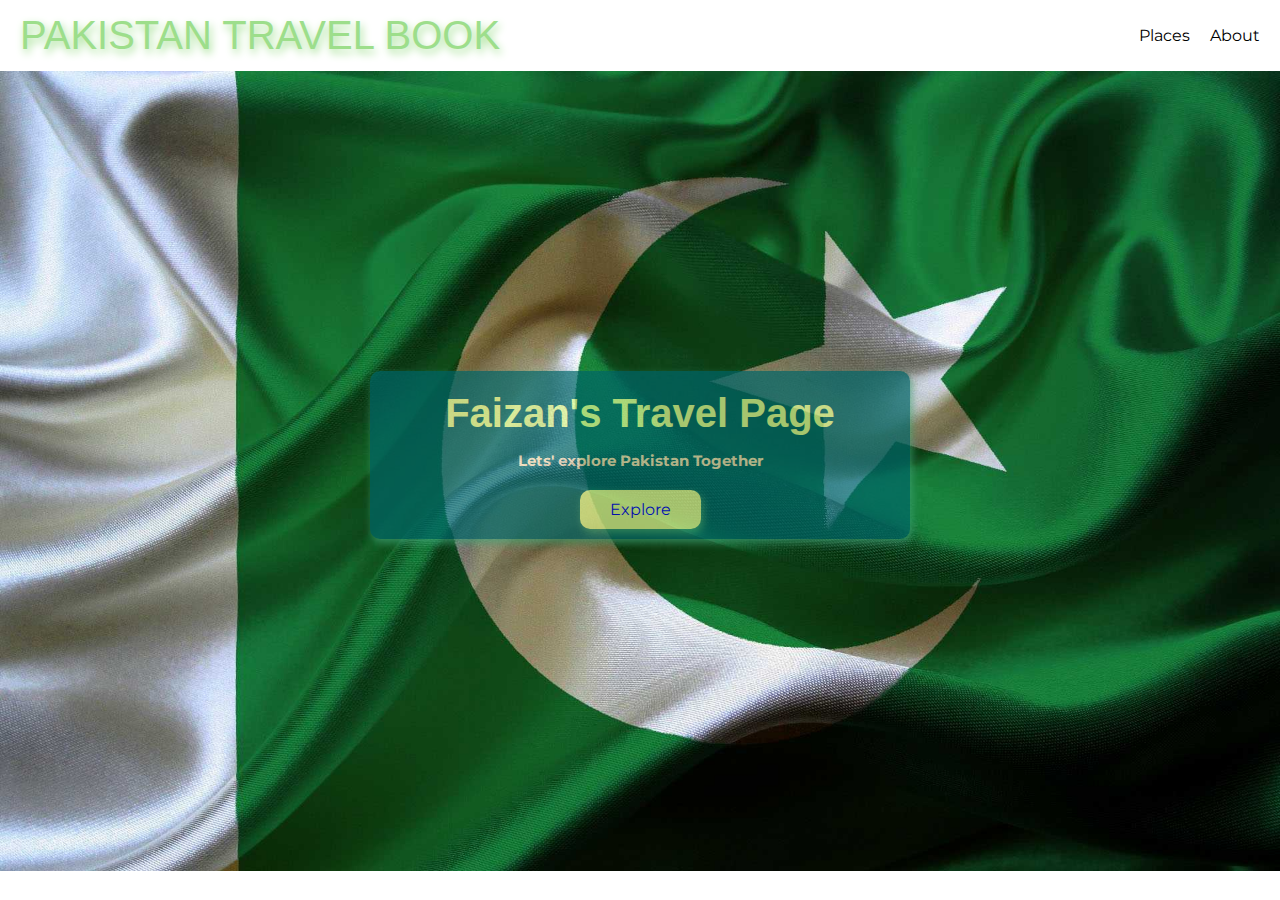
==== index.html @ 03c9a683 "Hero added, 1st section in the main completed and styled" ====
<!DOCTYPE html>
<html lang="en">
  <head>
    <link rel="preconnect" href="https://fonts.googleapis.com" />
    <link rel="preconnect" href="https://fonts.gstatic.com" crossorigin />
    <link
      href="https://fonts.googleapis.com/css2?family=Montserrat:ital,wght@0,100..900;1,100..900&family=Poetsen+One&display=swap"
      rel="stylesheet"
    />
    <link rel="stylesheet" href="shared.css" />
    <link rel="stylesheet" href="index.css" />
    <meta charset="UTF-8" />
    <title>Pakistan Travel Book</title>
  </head>
  <body>
    <header>
      <div class="logo"><a href="index.html">Pakistan Travel Book</a></div>
      <nav>
        <ul>
          <li>Places</li>
          <li>About</li>
        </ul>
      </nav>
    </header>
    <main>
      <section id="hero">
        <div id="hero-content">
          <h1>Faizan's Travel Page</h1>
          <p>Lets' explore Pakistan Together</p>
          <a href="index.html">Explore</a>
        </div>
      </section>
      <section></section>
    </main>
    <footer></footer>
  </body>
</html>
---- shared.css ----
body {
  font-family: "Montserrat", sans-serif;
  margin: 0;
}

header {
  display: flex;
  align-items: center;
  justify-content: space-between;
  padding: 10px 20px;
}

.logo a {
  text-decoration: none;
  font-family: "Poetsen", sans-serif;
  color: #9dde8b;
  font-size: 40px;
  text-transform: uppercase;
  text-shadow: 2px 4px 8px;
}

ul {
  list-style: none;
}
---- index.css ----
header ul {
  display: flex;
  flex-direction: row;
}

header li {
  margin-left: 20px;
}

#hero {
  height: 800px;
  background-image: url("/assets/images/Pakistan\ Flag.jpg");
  background-position: center;
  background-size: cover;
}

#hero-content {
  width: 500px;
  padding: 20px;
  margin: 0 auto;
  background-color: #006769;
  opacity: 0.7;
  text-align: center;
  border-radius: 10px;
  box-shadow: 2px 4px 8px #40a578;
  position: relative;
  top: 300px;
}

#hero-content h1 {
  color: #e6ff94;
  font-family: "Poetsen", sans-serif;
  font-size: 40px;
  margin: 0;
}

#hero-content p {
  font-size: 15px;
  font-weight: 700;
  color: wheat;
  margin-bottom: 30px;
}

#hero-content a {
  text-decoration: none;
  background-color: #e6ff94;
  padding: 10px 30px;
  border-radius: 10px;
  box-shadow: 2px 4px 8px #40a578;
}

#hero-content a:hover {
  text-decoration: none;
  background-color: #40a578;
  color: white;
  padding: 10px 30px;
  border-radius: 10px;
  box-shadow: 2px 4px 8px #e6ff94;
}
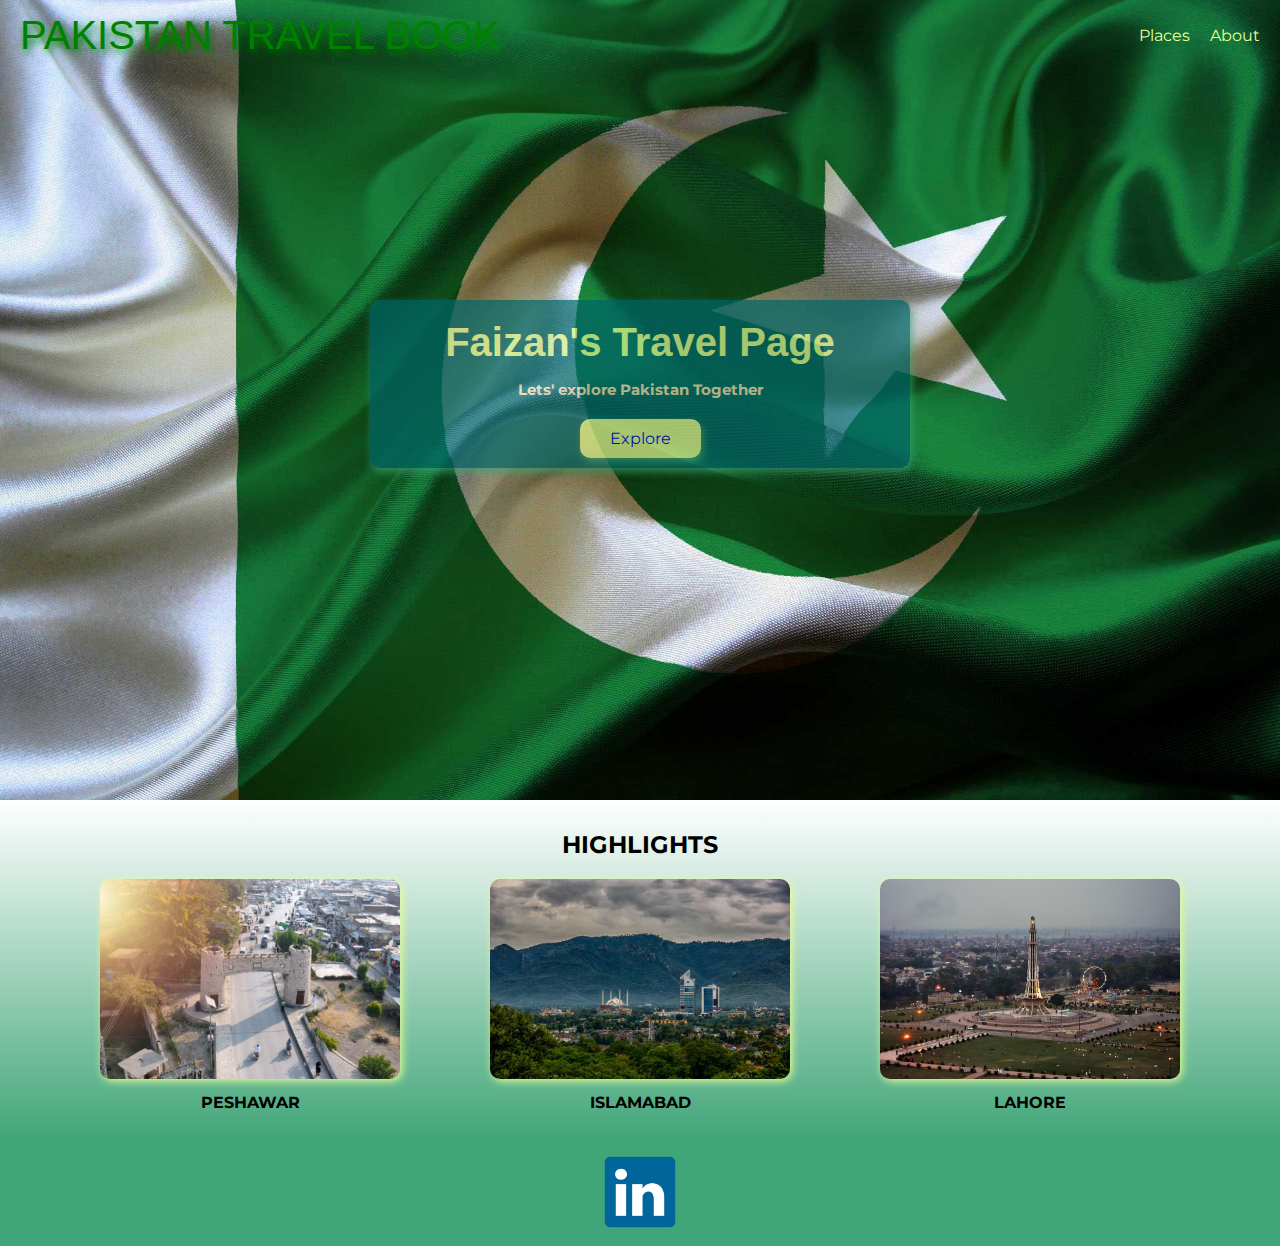
==== commit 5259290c: "main content finished, footer also finished, page index completed" ====
--- a/index.html
+++ b/index.html
@@ -17,8 +17,8 @@
       <div class="logo"><a href="index.html">Pakistan Travel Book</a></div>
       <nav>
         <ul>
-          <li>Places</li>
-          <li>About</li>
+          <li><a href="index.html">Places</a></li>
+          <li><a href="index.html">About</a></li>
         </ul>
       </nav>
     </header>
@@ -30,8 +30,37 @@
           <a href="index.html">Explore</a>
         </div>
       </section>
-      <section></section>
+      <section id="highlights">
+        <h2>Highlights</h2>
+        <ul id="destinations">
+          <li class="destinations">
+            <img
+              src="/assets/images/Peshawar2.jpg"
+              alt="Photo of Babe Khyber Peshawar"
+            />
+            <strong>Peshawar</strong>
+          </li>
+          <li class="destinations">
+            <img
+              src="/assets/images/Islamabad.jpg"
+              alt="Photo of Faisal Majid Islamabad"
+            />
+            <strong>Islamabad</strong>
+          </li>
+          <li class="destinations">
+            <img
+              src="/assets/images/Lahore.jpg"
+              alt="Photo of Minar-e-Pakistan Lahore"
+            />
+            <strong>Lahore</strong>
+          </li>
+        </ul>
+      </section>
     </main>
-    <footer></footer>
+    <footer>
+      <a href="https:www.linkedin.com/in/faizan-ahmad-25733b2b7"
+        ><img src="/assets/icons/Linkedin-logo.png" alt="logo of linkedin"
+      /></a>
+    </footer>
   </body>
 </html>
--- a/shared.css
+++ b/shared.css
@@ -10,10 +10,27 @@
   padding: 10px 20px;
 }
 
+header a {
+  text-decoration: none;
+  color: #e6ff94;
+}
+
+header a:hover {
+  color: aqua;
+}
+
 .logo a {
   text-decoration: none;
   font-family: "Poetsen", sans-serif;
-  color: #9dde8b;
+  color: green;
+  font-size: 40px;
+  text-transform: uppercase;
+  text-shadow: 2px 4px 8px;
+}
+
+.logo a:hover {
+  text-decoration: none;
+  color: #006769;
   font-size: 40px;
   text-transform: uppercase;
   text-shadow: 2px 4px 8px;
@@ -22,3 +39,13 @@
 ul {
   list-style: none;
 }
+
+footer {
+  text-align: center;
+  background-color: #40a578;
+}
+
+footer img {
+  width: 80px;
+  padding: 10px;
+}
--- a/index.css
+++ b/index.css
@@ -1,3 +1,9 @@
+header {
+  position: absolute;
+  width: 100%;
+  box-sizing: border-box;
+}
+
 header ul {
   display: flex;
   flex-direction: row;
@@ -9,7 +15,7 @@
 
 #hero {
   height: 800px;
-  background-image: url("/assets/images/Pakistan\ Flag.jpg");
+  background-image: url("/assets/images/Pakistan Flag.jpg");
   background-position: center;
   background-size: cover;
 }
@@ -57,3 +63,44 @@
   border-radius: 10px;
   box-shadow: 2px 4px 8px #e6ff94;
 }
+
+#destinations {
+  display: flex;
+  justify-content: space-evenly;
+  margin: auto;
+  text-align: center;
+  padding-inline-start: 0;
+}
+
+.destinations {
+  margin: 10px;
+}
+
+#highlights h2 {
+  margin: auto;
+  padding: 10px;
+  text-align: center;
+  text-transform: uppercase;
+}
+
+#highlights {
+  padding: 20px;
+}
+
+.destinations img {
+  width: 300px;
+  height: 200px;
+  border-radius: 10px;
+  object-fit: cover;
+  box-shadow: 2px 2px 8px #e6ff94;
+  margin-bottom: 10px;
+}
+
+.destinations strong {
+  display: block;
+  text-transform: uppercase;
+}
+
+#highlights {
+  background: linear-gradient(180deg, white, #40a578);
+}
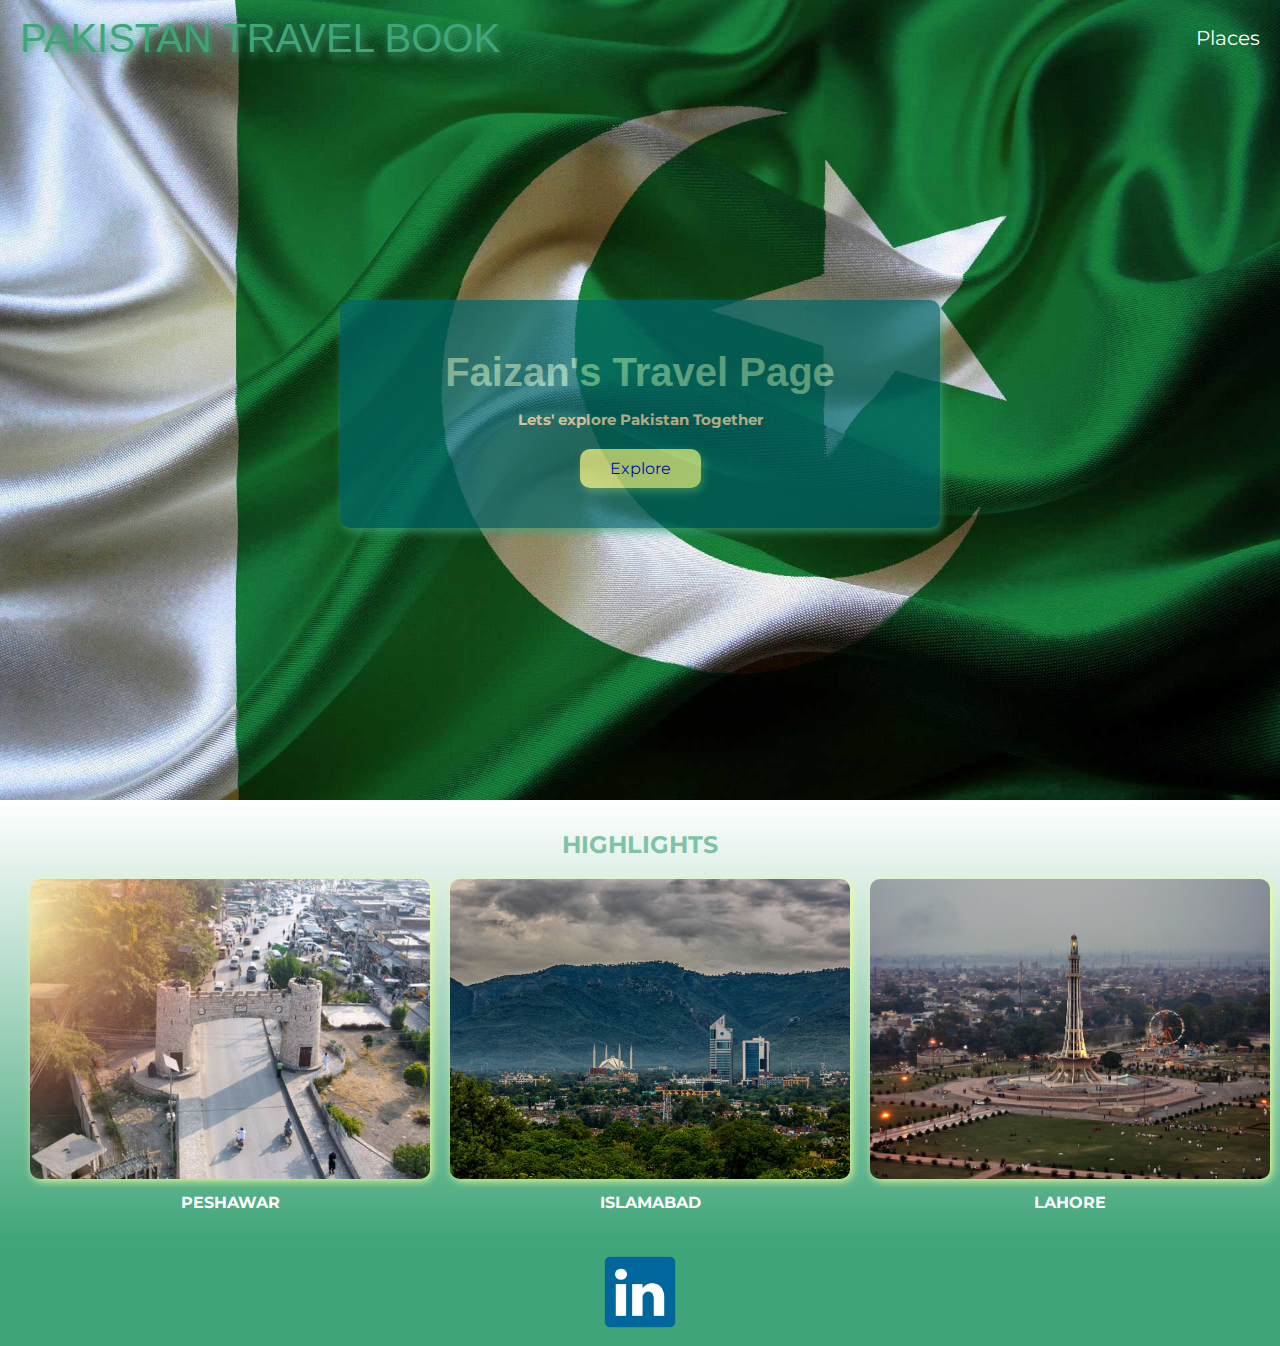
==== commit b7aeef2b: "everything styled" ====
--- a/index.html
+++ b/index.html
@@ -17,8 +17,7 @@
       <div class="logo"><a href="index.html">Pakistan Travel Book</a></div>
       <nav>
         <ul>
-          <li><a href="index.html">Places</a></li>
-          <li><a href="index.html">About</a></li>
+          <li><a href="/page2.html">Places</a></li>
         </ul>
       </nav>
     </header>
@@ -27,7 +26,7 @@
         <div id="hero-content">
           <h1>Faizan's Travel Page</h1>
           <p>Lets' explore Pakistan Together</p>
-          <a href="index.html">Explore</a>
+          <a href="/page2.html">Explore</a>
         </div>
       </section>
       <section id="highlights">
--- a/shared.css
+++ b/shared.css
@@ -4,15 +4,28 @@
 }
 
 header {
+  position: absolute;
+  width: 100%;
+  box-sizing: border-box;
   display: flex;
   align-items: center;
   justify-content: space-between;
   padding: 10px 20px;
 }
 
+header ul {
+  display: flex;
+  flex-direction: row;
+}
+
+header li {
+  margin-left: 20px;
+}
+
 header a {
   text-decoration: none;
-  color: #e6ff94;
+  color: white;
+  font-size: 20px;
 }
 
 header a:hover {
@@ -22,7 +35,7 @@
 .logo a {
   text-decoration: none;
   font-family: "Poetsen", sans-serif;
-  color: green;
+  color: #40a578;
   font-size: 40px;
   text-transform: uppercase;
   text-shadow: 2px 4px 8px;
@@ -30,7 +43,7 @@
 
 .logo a:hover {
   text-decoration: none;
-  color: #006769;
+  color: white;
   font-size: 40px;
   text-transform: uppercase;
   text-shadow: 2px 4px 8px;
--- a/index.css
+++ b/index.css
@@ -1,18 +1,3 @@
-header {
-  position: absolute;
-  width: 100%;
-  box-sizing: border-box;
-}
-
-header ul {
-  display: flex;
-  flex-direction: row;
-}
-
-header li {
-  margin-left: 20px;
-}
-
 #hero {
   height: 800px;
   background-image: url("/assets/images/Pakistan Flag.jpg");
@@ -22,7 +7,7 @@
 
 #hero-content {
   width: 500px;
-  padding: 20px;
+  padding: 50px;
   margin: 0 auto;
   background-color: #006769;
   opacity: 0.7;
@@ -34,7 +19,7 @@
 }
 
 #hero-content h1 {
-  color: #e6ff94;
+  color: #7fc3a5;
   font-family: "Poetsen", sans-serif;
   font-size: 40px;
   margin: 0;
@@ -77,6 +62,7 @@
 }
 
 #highlights h2 {
+  color: #7fc3a5;
   margin: auto;
   padding: 10px;
   text-align: center;
@@ -88,8 +74,8 @@
 }
 
 .destinations img {
-  width: 300px;
-  height: 200px;
+  width: 400px;
+  height: 300px;
   border-radius: 10px;
   object-fit: cover;
   box-shadow: 2px 2px 8px #e6ff94;
@@ -104,3 +90,7 @@
 #highlights {
   background: linear-gradient(180deg, white, #40a578);
 }
+
+strong {
+  color: white;
+}
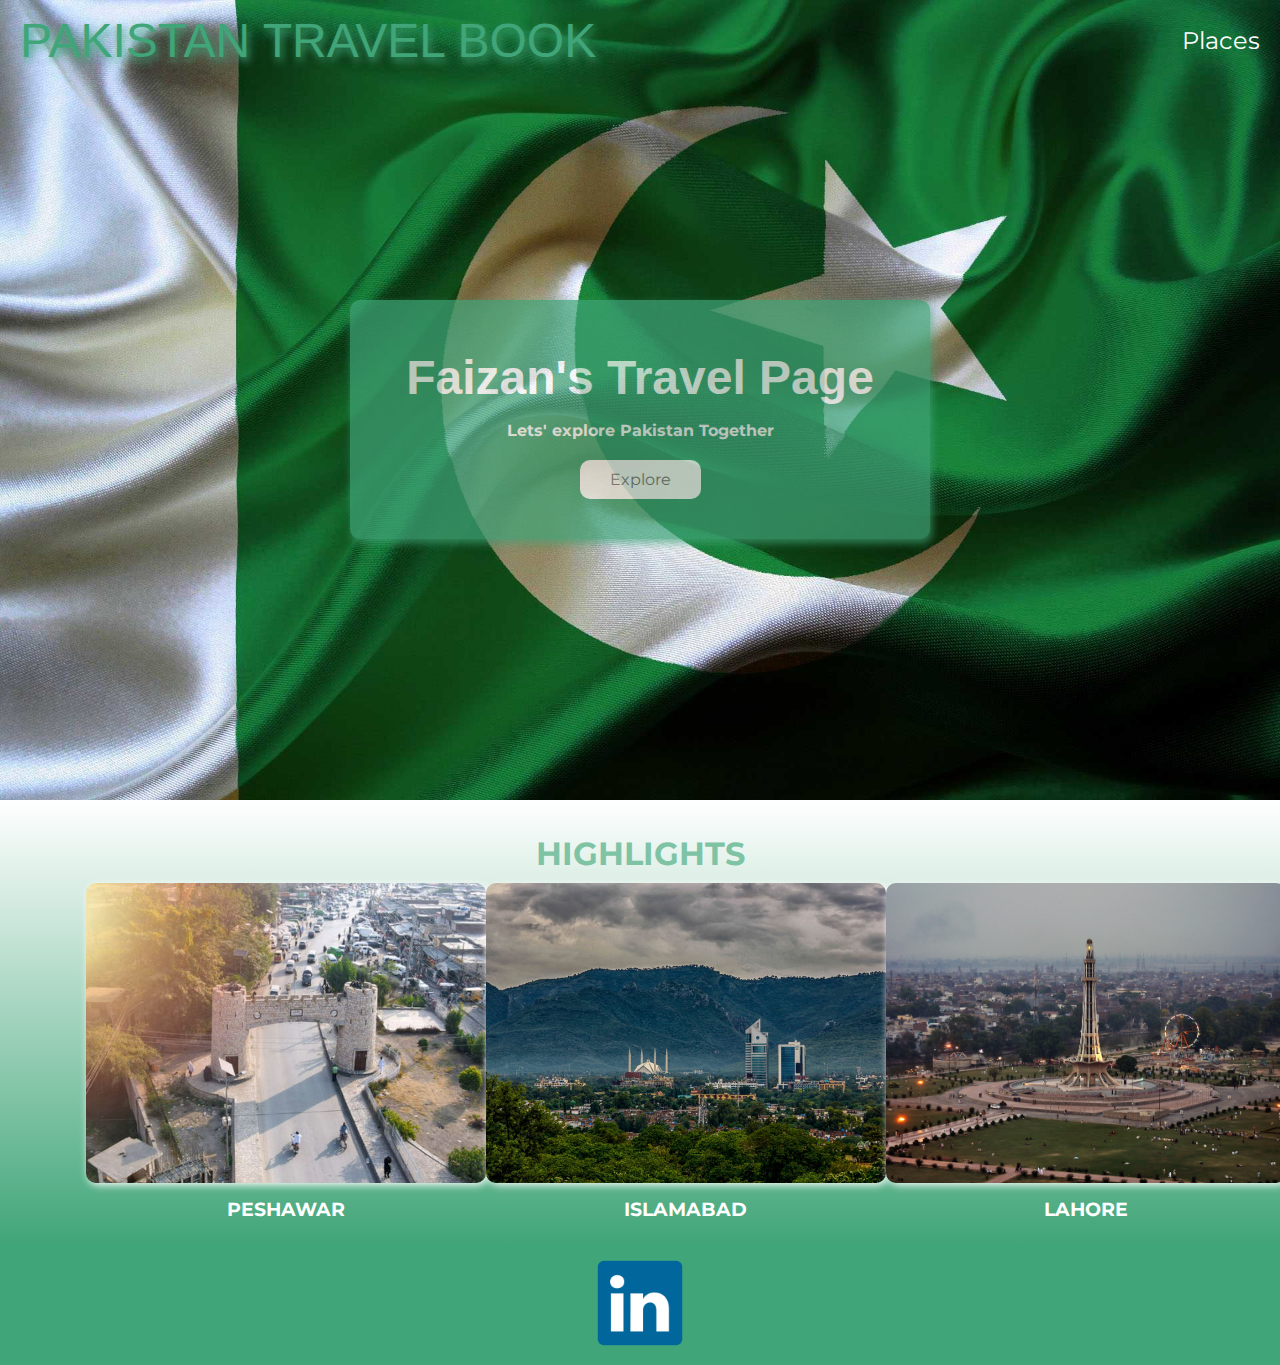
==== commit 81ce0df1: "meta added to both" ====
--- a/index.html
+++ b/index.html
@@ -1,6 +1,8 @@
 <!DOCTYPE html>
 <html lang="en">
   <head>
+    <meta name="viewport" content="width=device-width, initial-scale=1.0" />
+    <meta charset="UTF-8" />
     <link rel="preconnect" href="https://fonts.googleapis.com" />
     <link rel="preconnect" href="https://fonts.gstatic.com" crossorigin />
     <link
@@ -9,7 +11,7 @@
     />
     <link rel="stylesheet" href="shared.css" />
     <link rel="stylesheet" href="index.css" />
-    <meta charset="UTF-8" />
+
     <title>Pakistan Travel Book</title>
   </head>
   <body>
@@ -17,7 +19,7 @@
       <div class="logo"><a href="index.html">Pakistan Travel Book</a></div>
       <nav>
         <ul>
-          <li><a href="/page2.html">Places</a></li>
+          <li><a href="page2.html">Places</a></li>
         </ul>
       </nav>
     </header>
@@ -26,7 +28,7 @@
         <div id="hero-content">
           <h1>Faizan's Travel Page</h1>
           <p>Lets' explore Pakistan Together</p>
-          <a href="/page2.html">Explore</a>
+          <a href="page2.html">Explore</a>
         </div>
       </section>
       <section id="highlights">
@@ -34,21 +36,21 @@
         <ul id="destinations">
           <li class="destinations">
             <img
-              src="/assets/images/Peshawar2.jpg"
+              src="assets/images/Peshawar2.jpg"
               alt="Photo of Babe Khyber Peshawar"
             />
             <strong>Peshawar</strong>
           </li>
           <li class="destinations">
             <img
-              src="/assets/images/Islamabad.jpg"
+              src="assets/images/Islamabad.jpg"
               alt="Photo of Faisal Majid Islamabad"
             />
             <strong>Islamabad</strong>
           </li>
           <li class="destinations">
             <img
-              src="/assets/images/Lahore.jpg"
+              src="assets/images/Lahore.jpg"
               alt="Photo of Minar-e-Pakistan Lahore"
             />
             <strong>Lahore</strong>
@@ -57,8 +59,8 @@
       </section>
     </main>
     <footer>
-      <a href="https:www.linkedin.com/in/faizan-ahmad-25733b2b7"
-        ><img src="/assets/icons/Linkedin-logo.png" alt="logo of linkedin"
+      <a href="https://linkedin.com/in/faizan-ahmad-25733b2b7"
+        ><img src="assets/icons/Linkedin-logo.png" alt="logo of linkedin"
       /></a>
     </footer>
   </body>
--- a/shared.css
+++ b/shared.css
@@ -1,6 +1,9 @@
 body {
   font-family: "Montserrat", sans-serif;
   margin: 0;
+}
+p {
+  font-size: 1rem;
 }
 
 header {
@@ -25,7 +28,7 @@
 header a {
   text-decoration: none;
   color: white;
-  font-size: 20px;
+  font-size: 1.5rem;
 }
 
 header a:hover {
@@ -36,7 +39,7 @@
   text-decoration: none;
   font-family: "Poetsen", sans-serif;
   color: #40a578;
-  font-size: 40px;
+  font-size: 3rem;
   text-transform: uppercase;
   text-shadow: 2px 4px 8px;
 }
@@ -44,7 +47,6 @@
 .logo a:hover {
   text-decoration: none;
   color: white;
-  font-size: 40px;
   text-transform: uppercase;
   text-shadow: 2px 4px 8px;
 }
@@ -59,6 +61,16 @@
 }
 
 footer img {
-  width: 80px;
+  width: 6rem;
   padding: 10px;
 }
+
+@media (max-width: 768px) {
+  .logo a {
+    font-size: 2rem;
+  }
+
+  header a {
+    font-size: 1.2rem;
+  }
+}
--- a/index.css
+++ b/index.css
@@ -1,15 +1,15 @@
 #hero {
   height: 800px;
-  background-image: url("/assets/images/Pakistan Flag.jpg");
+  background-image: url("assets/images/Pakistan Flag.jpg");
   background-position: center;
   background-size: cover;
 }
 
 #hero-content {
-  width: 500px;
+  width: 480px;
   padding: 50px;
   margin: 0 auto;
-  background-color: #006769;
+  background-color: #40a578;
   opacity: 0.7;
   text-align: center;
   border-radius: 10px;
@@ -19,22 +19,24 @@
 }
 
 #hero-content h1 {
-  color: #7fc3a5;
+  color: white;
   font-family: "Poetsen", sans-serif;
-  font-size: 40px;
+  font-size: 3rem;
   margin: 0;
 }
 
 #hero-content p {
-  font-size: 15px;
+  font-size: 1rem;
   font-weight: 700;
-  color: wheat;
+  color: white;
   margin-bottom: 30px;
 }
 
 #hero-content a {
   text-decoration: none;
-  background-color: #e6ff94;
+  color: grey;
+  background-color: white;
+  font-size: 1rem;
   padding: 10px 30px;
   border-radius: 10px;
   box-shadow: 2px 4px 8px #40a578;
@@ -42,26 +44,12 @@
 
 #hero-content a:hover {
   text-decoration: none;
-  background-color: #40a578;
+  background-color: grey;
   color: white;
-  padding: 10px 30px;
-  border-radius: 10px;
-  box-shadow: 2px 4px 8px #e6ff94;
-}
-
-#destinations {
-  display: flex;
-  justify-content: space-evenly;
-  margin: auto;
-  text-align: center;
-  padding-inline-start: 0;
-}
-
-.destinations {
-  margin: 10px;
 }
 
 #highlights h2 {
+  font-size: 2rem;
   color: #7fc3a5;
   margin: auto;
   padding: 10px;
@@ -70,7 +58,20 @@
 }
 
 #highlights {
-  padding: 20px;
+  padding: 24px;
+}
+
+#highlights {
+  background: linear-gradient(180deg, white, #40a578);
+}
+
+#destinations {
+  display: flex;
+  justify-content: space-evenly;
+  margin: auto;
+  width: 90%;
+  text-align: center;
+  padding-inline-start: 0;
 }
 
 .destinations img {
@@ -78,19 +79,48 @@
   height: 300px;
   border-radius: 10px;
   object-fit: cover;
-  box-shadow: 2px 2px 8px #e6ff94;
+  box-shadow: 2px 2px 8px white;
   margin-bottom: 10px;
 }
 
 .destinations strong {
   display: block;
   text-transform: uppercase;
+  color: white;
+  font-size: 1.2rem;
 }
 
-#highlights {
-  background: linear-gradient(180deg, white, #40a578);
+@media (max-width: 720px) {
+  #destinations {
+    display: block;
+  }
+
+  #hero-content h1 {
+    font-size: 2rem;
+  }
+
+  #highlights h2 {
+    font-size: 1.5rem;
+  }
+
+  strong {
+    font-size: 1.1rem;
+  }
 }
+@media (max-width: 900px) {
+  #destinations {
+    display: block;
+  }
 
-strong {
-  color: white;
+  #hero-content h1 {
+    font-size: 2rem;
+  }
+
+  #highlights h2 {
+    font-size: 1.5rem;
+  }
+
+  strong {
+    font-size: 1.1rem;
+  }
 }
